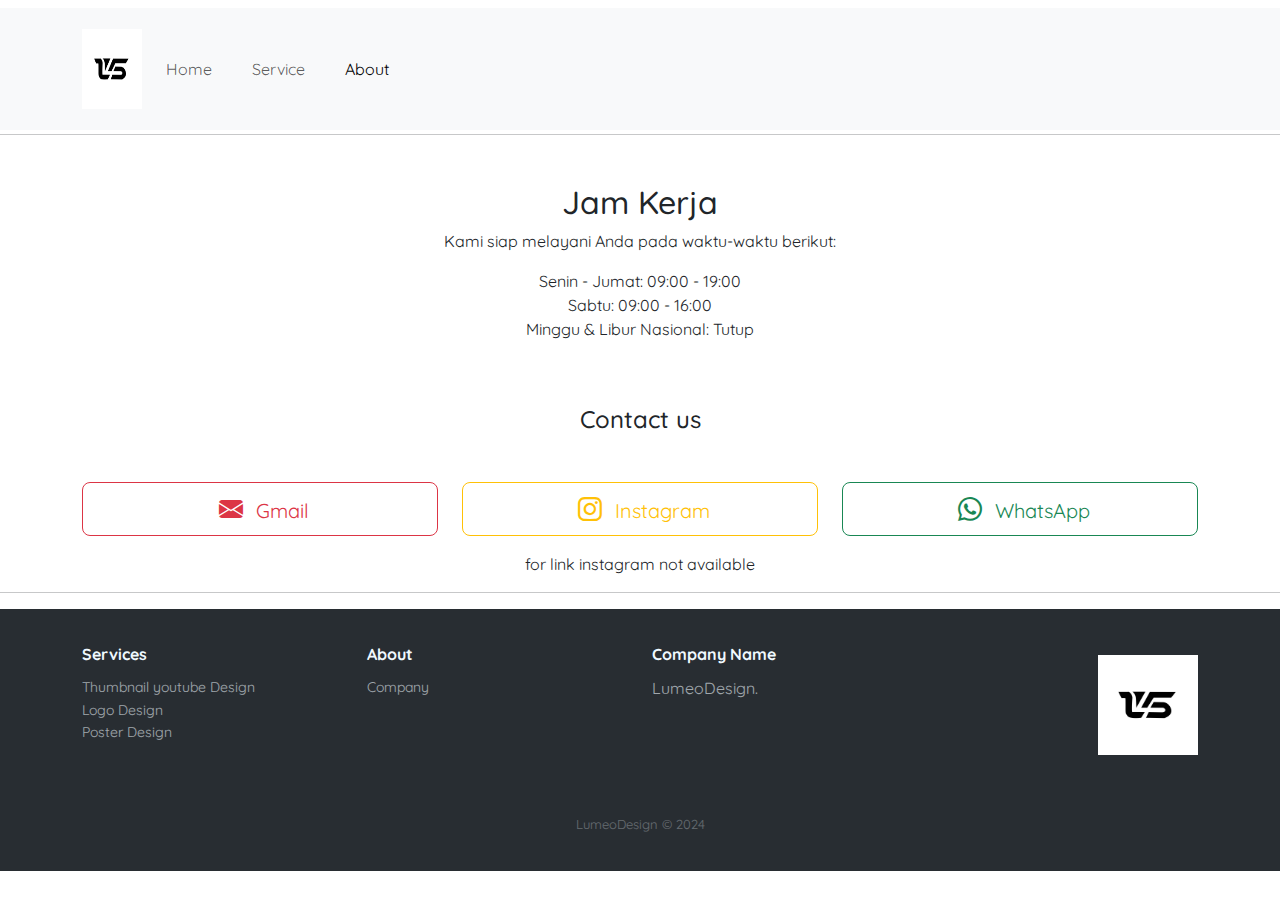
==== about.html @ 26f6c601 "GA4" ====
<!doctype html>
<html lang="en">

<head>
    <!-- Required meta tags -->
    <meta charset="utf-8">
    <meta name="viewport" content="width=device-width, initial-scale=1, shrink-to-fit=no">

    <link rel="preconnect" href="https://fonts.googleapis.com">
    <link rel="preconnect" href="https://fonts.gstatic.com" crossorigin>
    <link href="https://fonts.googleapis.com/css2?family=Quicksand&display=swap" rel="stylesheet">
    <link rel="preconnect" href="https://fonts.googleapis.com">
    <link rel="preconnect" href="https://fonts.gstatic.com" crossorigin>
    <link href="https://fonts.googleapis.com/css2?family=Quicksand:wght@600&display=swap" rel="stylesheet">

    <link rel="stylesheet" href="assets/style/style.css">

    <link href="https://cdn.jsdelivr.net/npm/bootstrap@5.3.0-alpha1/dist/css/bootstrap.min.css" rel="stylesheet">
    <link href="https://cdn.jsdelivr.net/npm/bootstrap-icons/font/bootstrap-icons.css" rel="stylesheet">


    <!-- Bootstrap CSS -->
    <link rel="stylesheet" href="https://cdn.jsdelivr.net/npm/bootstrap@4.5.3/dist/css/bootstrap.min.css"
        integrity="sha384-TX8t27EcRE3e/ihU7zmQxVncDAy5uIKz4rEkgIXeMed4M0jlfIDPvg6uqKI2xXr2" crossorigin="anonymous">

    <title>LumeoDesign</title>
    <meta name="description"
        content="Layanan desain logo profesional untuk bisnis Anda. Kami menyediakan desain logo, poster, dan desain konten lainnya dengan kualitas tinggi.">
    
    <!-- Google tag (gtag.js) -->
    <script async src="https://www.googletagmanager.com/gtag/js?id=G-3RT266G0YP"></script>
    <script>
        window.dataLayer = window.dataLayer || [];
        function gtag() { dataLayer.push(arguments); }
        gtag('js', new Date());

        gtag('config', 'G-3RT266G0YP');
    </script>
</head>

<body>
    <div class="headerer mt-2">
        <nav class="navbar navbar-expand-lg navbar-light bg-light" data-aos="fade-down">
            <div class="container">
                <nav class="navbar navbar-light bg-light">
                    <a class="navbar-brand" href="#">
                        <img src="/assets/images/Logo.jpg" width="30"
                            height="30" class="d-inline-block align-top logo" alt="" loading="lazy">
                    </a>
                </nav>
                <!-- Hamburger button for mobile/tablet -->
                <button class="navbar-toggler" type="button" data-toggle="collapse" data-target="#navbarNav"
                    aria-controls="navbarNav" aria-expanded="false" aria-label="Toggle navigation">
                    <span class="navbar-toggler-icon"></span>
                </button>
                <!-- Menu links (both desktop and mobile) -->
                <div class="collapse navbar-collapse" id="navbarNav">
                    <ul class="navbar-nav ml-auto">
                        <li class="nav-item">
                            <a class="nav-link" href="index.html">Home</a>
                        </li>
                        <li class="nav-item">
                            <a class="nav-link" href="index.html#service">Service</a>
                        </li>
                        <!-- <li class="nav-item">
                            <a class="nav-link" href="#contact">Contact</a>
                        </li> -->
                        <li class="nav-item">
                            <a class="nav-link active" href="about.html">About</a>
                        </li>
                    </ul>
                </div>
            </div>
        </nav>
    </div>
    <hr class="mt-1">


    <div class="container mt-5"></div>
    <div class="row justify-content-center">
        <div class="col-12 col-md-6">
            <div class="working-hours text-center">
                <h2>Jam Kerja</h2>
                <p>Kami siap melayani Anda pada waktu-waktu berikut:</p>
                <ul class="list-unstyled">
                    <li><span class="day">Senin - Jumat:</span> 09:00 - 19:00</li>
                    <li><span class="day">Sabtu:</span> 09:00 - 16:00</li>
                    <li><span class="day">Minggu & Libur Nasional:</span> Tutup</li>
                </ul>
            </div>
        </div>
    </div>

    <div class="container text-center mt-5">
        <div class="row justify-content-center">
            <h4 class="mb-5">Contact us</h4>
            <!-- Gmail Contact -->
            <div class="col-12 col-md-4">
                <a href="mailto:lumeodesign763@gmail.com" class="btn btn-outline-danger btn-lg w-100 mb-3">
                    <i class="bi bi-envelope-fill contact-icon"></i> Gmail
                </a>
            </div>
    
            <!-- Instagram Contact -->
            <div class="col-12 col-md-4">
                <a href="https://instagram.com/akuninstagram" class="btn btn-outline-warning btn-lg w-100 mb-3">
                    <i class="bi bi-instagram contact-icon"></i> Instagram
                </a>
                <span style="text-align: center; margin-top: -3;"> for link instagram not available</span>
            </div>
    
            <!-- WhatsApp Contact -->
            <div class="col-12 col-md-4">
                <a href="https://wa.me/08979424213 " class="btn btn-outline-success btn-lg w-100 mb-3">
                    <i class="bi bi-whatsapp contact-icon"></i> WhatsApp
                </a>
            </div>
        </div>
    </div>
    
    <hr>


    <div class="footer-dark">
        <footer>
            <div class="container">
                <div class="row">
                    <div class="col-sm-6 col-md-3 item">
                        <h3>Services</h3>
                        <ul>
                            <li><a href="#">Thumbnail youtube Design</a></li>
                            <li><a href="#">Logo Design</a></li>
                            <li><a href="#">Poster Design</a></li>
                        </ul>
                    </div>
                    <div class="col-sm-6 col-md-3 item">
                        <h3>About</h3>
                        <ul>
                            <li><a href="about.html">Company</a></li>
                        </ul>
                    </div>
                    <div class="col-md-3 item text">
                        <h3>Company Name</h3>
                        <p>LumeoDesign.</p>
                    </div>
                    <div class="col-md-3 item text logo-container">
                        <!-- Tambahkan logo di sini -->
                        <img src="assets/images/Logo.jpg" alt="LumeoDesign Logo" class="footer-logo">
                    </div>
                </div>
                <p class="copyright">LumeoDesign © 2024</p>
            </div>
        </footer>
    </div>



    <!-- Optional JavaScript; choose one of the two! -->

    <!-- Option 1: jQuery and Bootstrap Bundle (includes Popper) -->
    <script src="https://code.jquery.com/jquery-3.5.1.slim.min.js"
        integrity="sha384-DfXdz2htPH0lsSSs5nCTpuj/zy4C+OGpamoFVy38MVBnE+IbbVYUew+OrCXaRkfj"
        crossorigin="anonymous"></script>
    <script src="https://cdn.jsdelivr.net/npm/bootstrap@4.5.3/dist/js/bootstrap.bundle.min.js"
        integrity="sha384-ho+j7jyWK8fNQe+A12Hb8AhRq26LrZ/JpcUGGOn+Y7RsweNrtN/tE3MoK7ZeZDyx"
        crossorigin="anonymous"></script>

    <!-- Option 2: jQuery, Popper.js, and Bootstrap JS -->
    <!-- <script src="https://code.jquery.com/jquery-3.5.1.slim.min.js" integrity="sha384-DfXdz2htPH0lsSSs5nCTpuj/zy4C+OGpamoFVy38MVBnE+IbbVYUew+OrCXaRkfj" crossorigin="anonymous"></script>
    <script src="https://cdn.jsdelivr.net/npm/popper.js@1.16.1/dist/umd/popper.min.js" integrity="sha384-9/reFTGAW83EW2RDu2S0VKaIzap3H66lZH81PoYlFhbGU+6BZp6G7niu735Sk7lN" crossorigin="anonymous"></script>
    <script src="https://cdn.jsdelivr.net/npm/bootstrap@4.5.3/dist/js/bootstrap.min.js" integrity="sha384-w1Q4orYjBQndcko6MimVbzY0tgp4pWB4lZ7lr30WKz0vr/aWKhXdBNmNb5D92v7s" crossorigin="anonymous"></script> -->
</body>

</html>
---- assets/style/style.css ----
body {
    font-family: "Quicksand", sans-serif  !important;
    font-optical-sizing: auto;
    font-weight: 400;
    font-style: normal;
    margin: 0;
    padding: 0;
}


nav ul {
    gap: 1.5em;
}

.logo {
    width: 3em;
    height: 4em;
}


.hero-section {
    position: relative;
    text-align: center;
    color: white;
}


.hero-text {
    position: absolute;
    top: 50%;
    left: 50%;
    transform: translate(-50%, -50%);
    font-size: 2em;
    font-family: "Quicksand", system-ui;
    font-optical-sizing: auto;
    font-weight: 600;
    font-style: normal;
    color: white;
    text-shadow: 2px 2px 4px rgba(0, 0, 0, 0.7);
}

.hero-image {
    width: 55em;
    height: 12vh;
    border-radius: 2em;
    /* Tinggi default */
    object-fit: cover;
}

.card-img-top {
    height: 200px;
    /* Tinggi default */
    object-fit: cover;
}

@media (max-width: 768px) {
    .hero-text {
        font-size: 1em;
    }
    .hero-image {
        height: 300px;
        /* Tinggi untuk layar kecil */
    }

    .card-img-top {
        height: 150px;
        /* Tinggi untuk layar kecil */
    }
}

@media (max-width: 576px) {
    .hero-text {
        font-size: 1em;
    }
    .hero-image {
        height: 200px;
        /* Tinggi untuk layar ekstra kecil */
    }

    .card-img-top {
        height: 120px;
        /* Tinggi untuk layar ekstra kecil */
    }
}

.page-content {
    margin-left: 2rem;
    margin-right: 2rem;
}

.card {
    height: 100%;
}


.how-it-works {
    padding: 60px 0;
    /* Menambahkan padding atas dan bawah */
}

.how-it-works h2 {
    font-size: 2.5rem;
    font-weight: 700;
    margin-bottom: 40px;
    text-align: center;
    color: #333;
}

.work-step {
    text-align: center;
    /* Menyelaraskan teks di tengah */
    margin-bottom: 30px;
    /* Jarak antar langkah */
}

.work-step h3 {
    margin-bottom: 10px;
    /* Jarak antara judul dan deskripsi */
}

.work-step p {
    font-size: 1rem;
    color: #666;
}

.work-step i {
    font-size: 40px;
    /* Ukuran ikon */
    margin-bottom: 15px;
    /* Jarak antara ikon dan judul */
}

.contact-icon {
    font-size: 1.5rem;
    /* Ukuran ikon lebih besar */
    margin: 0.5rem;
}



.footer-dark {
    padding: 36px ;
    color: #f0f9ff;
    background-color: #282d32;
}

.footer-dark h3 {
    margin-top: 0;
    margin-bottom: 12px;
    font-weight: bold;
    font-size: 16px;
}

.footer-dark ul {
    padding: 0;
    list-style: none;
    line-height: 1.6;
    font-size: 14px;
    margin-bottom: 0;
}

.footer-dark ul a {
    color: inherit;
    text-decoration: none;
    opacity: 0.6;
}

.footer-dark ul a:hover {
    opacity: 0.8;
}

@media (max-width:767px) {
    .footer-dark .item:not(.social) {
        text-align: center;
        padding-bottom: 20px;
    }
}

.footer-dark .item.text {
    margin-bottom: 36px;
}

@media (max-width:767px) {
    .footer-dark .item.text {
        margin-bottom: 0;
    }
}

.footer-dark .item.text p {
    opacity: 0.6;
    margin-bottom: 0;
}

.footer-dark .item.social {
    text-align: center;
}

@media (max-width:991px) {
    .footer-dark .item.social {
        text-align: center;
        margin-top: 20px;
    }
}

.footer-dark .item.social>a {
    font-size: 20px;
    width: 36px;
    height: 36px;
    line-height: 36px;
    display: inline-block;
    text-align: center;
    border-radius: 50%;
    box-shadow: 0 0 0 1px rgba(255, 255, 255, 0.4);
    margin: 0 8px;
    color: #fff;
    opacity: 0.75;
}

.footer-dark .item.social>a:hover {
    opacity: 0.9;
}

.footer-dark .copyright {
    text-align: center;
    padding-top: 24px;
    opacity: 0.3;
    font-size: 13px;
    margin-bottom: 0;
}

.footer-dark .logo-container {
    text-align: right;
    /* Mengatur teks logo ke kanan */
}

.footer-dark .footer-logo {
    max-width: 100px;
    /* Ukuran maksimum logo */
    height: auto;
    /* Agar proporsional */
    margin-top: 10px;
    /* Jarak atas dari teks di atas */
}
/* https: //epicbootstrap.com/snippets/footer-dark */
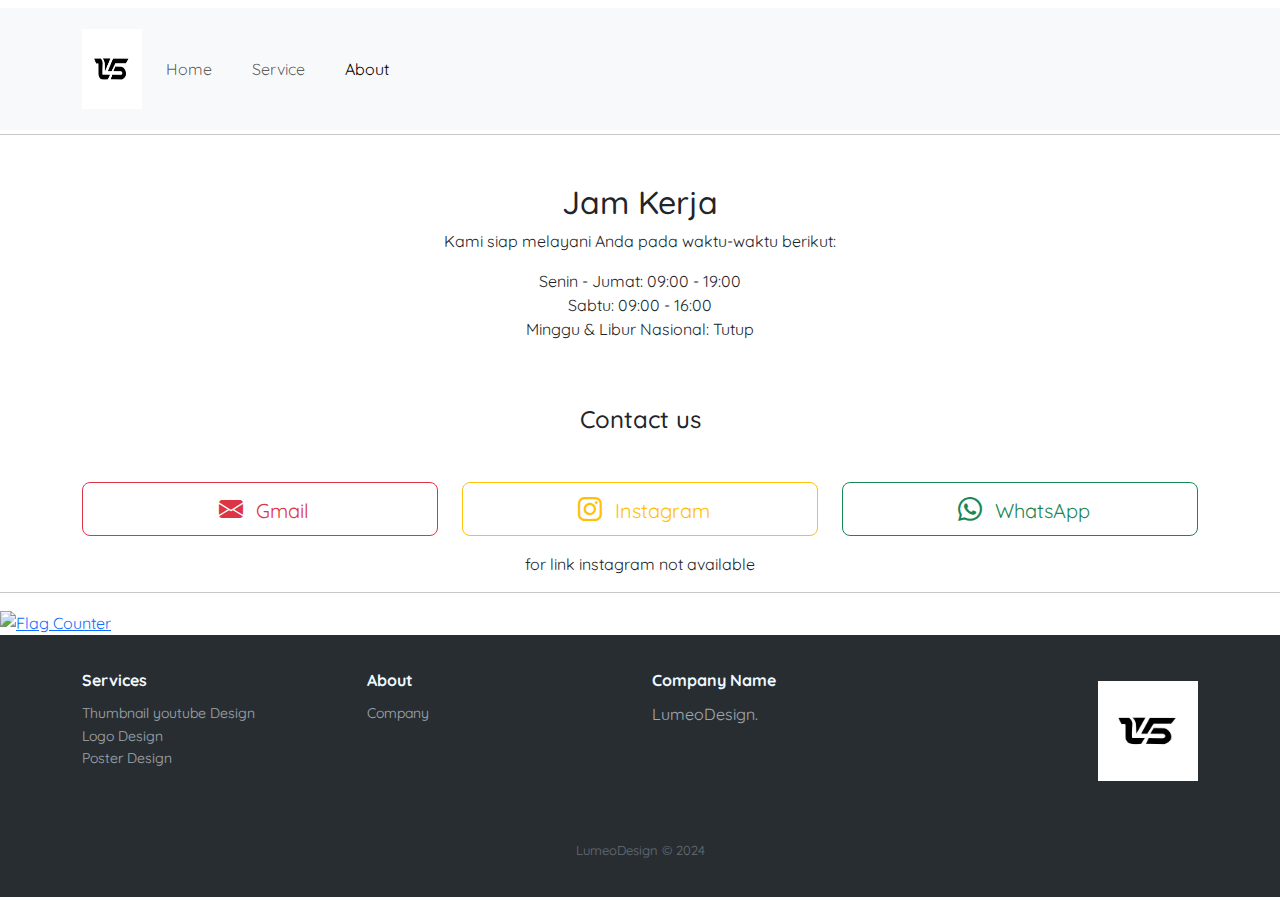
==== commit f6ed012f: "Flagcounterr" ====
--- a/about.html
+++ b/about.html
@@ -26,9 +26,10 @@
     <title>LumeoDesign</title>
     <meta name="description"
         content="Layanan desain logo profesional untuk bisnis Anda. Kami menyediakan desain logo, poster, dan desain konten lainnya dengan kualitas tinggi.">
-    
+
+</head>
     <!-- Google tag (gtag.js) -->
-    <script async src="https://www.googletagmanager.com/gtag/js?id=G-3RT266G0YP"></script>
+    <script async src="https://www.googletagmanager.com/gtag/js?id=GG-3RT266G0YP"></script>
     <script>
         window.dataLayer = window.dataLayer || [];
         function gtag() { dataLayer.push(arguments); }
@@ -36,8 +37,6 @@
 
         gtag('config', 'G-3RT266G0YP');
     </script>
-</head>
-
 <body>
     <div class="headerer mt-2">
         <nav class="navbar navbar-expand-lg navbar-light bg-light" data-aos="fade-down">
@@ -119,7 +118,9 @@
     </div>
     
     <hr>
-
+    <a href="https://info.flagcounter.com/avM8"><img
+            src="https://s05.flagcounter.com/count2/avM8/bg_FFFFFF/txt_000000/border_CCCCCC/columns_2/maxflags_2/viewers_104/labels_0/pageviews_0/flags_0/percent_0/"
+            alt="Flag Counter" border="0"></a>
 
     <div class="footer-dark">
         <footer>
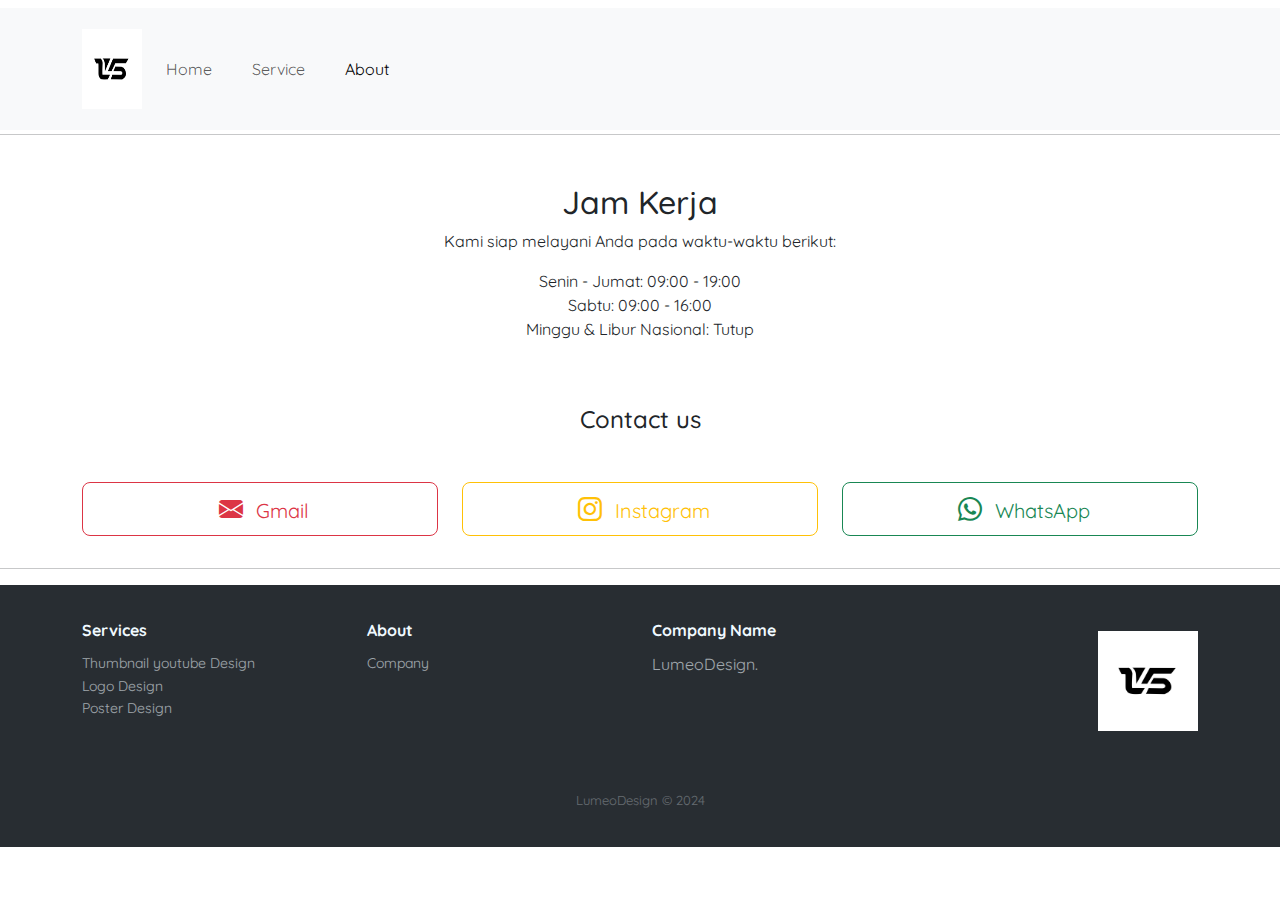
==== commit cda9e2e0: "hampir sempurna" ====
--- a/about.html
+++ b/about.html
@@ -28,15 +28,15 @@
         content="Layanan desain logo profesional untuk bisnis Anda. Kami menyediakan desain logo, poster, dan desain konten lainnya dengan kualitas tinggi.">
 
 </head>
-    <!-- Google tag (gtag.js) -->
-    <script async src="https://www.googletagmanager.com/gtag/js?id=GG-3RT266G0YP"></script>
-    <script>
-        window.dataLayer = window.dataLayer || [];
-        function gtag() { dataLayer.push(arguments); }
-        gtag('js', new Date());
+<!-- Google tag (gtag.js) -->
+<script async src="https://www.googletagmanager.com/gtag/js?id=G-R3V5YT434T"></script>
+<script>
+    window.dataLayer = window.dataLayer || [];
+    function gtag() { dataLayer.push(arguments); }
+    gtag('js', new Date());
 
-        gtag('config', 'G-3RT266G0YP');
-    </script>
+    gtag('config', 'G-R3V5YT434T');
+</script>
 <body>
     <div class="headerer mt-2">
         <nav class="navbar navbar-expand-lg navbar-light bg-light" data-aos="fade-down">
@@ -95,22 +95,23 @@
             <h4 class="mb-5">Contact us</h4>
             <!-- Gmail Contact -->
             <div class="col-12 col-md-4">
-                <a href="mailto:lumeodesign763@gmail.com" class="btn btn-outline-danger btn-lg w-100 mb-3">
+                <a href="https://mail.google.com/mail/?view=cm&fs=1&to=lumeodesign763@gmail.com" target="_blank"
+                    class="btn btn-outline-danger btn-lg w-100 mb-3">
                     <i class="bi bi-envelope-fill contact-icon"></i> Gmail
                 </a>
             </div>
+
     
             <!-- Instagram Contact -->
             <div class="col-12 col-md-4">
-                <a href="https://instagram.com/akuninstagram" class="btn btn-outline-warning btn-lg w-100 mb-3">
+                <a href="https://www.instagram.com/lumeodesign_1" class="btn btn-outline-warning btn-lg w-100 mb-3">
                     <i class="bi bi-instagram contact-icon"></i> Instagram
                 </a>
-                <span style="text-align: center; margin-top: -3;"> for link instagram not available</span>
             </div>
     
             <!-- WhatsApp Contact -->
             <div class="col-12 col-md-4">
-                <a href="https://wa.me/08979424213 " class="btn btn-outline-success btn-lg w-100 mb-3">
+                <a href="https://wa.me/qr/HWHBFNF2HREJO1" class="btn btn-outline-success btn-lg w-100 mb-3">
                     <i class="bi bi-whatsapp contact-icon"></i> WhatsApp
                 </a>
             </div>
@@ -118,9 +119,6 @@
     </div>
     
     <hr>
-    <a href="https://info.flagcounter.com/avM8"><img
-            src="https://s05.flagcounter.com/count2/avM8/bg_FFFFFF/txt_000000/border_CCCCCC/columns_2/maxflags_2/viewers_104/labels_0/pageviews_0/flags_0/percent_0/"
-            alt="Flag Counter" border="0"></a>
 
     <div class="footer-dark">
         <footer>
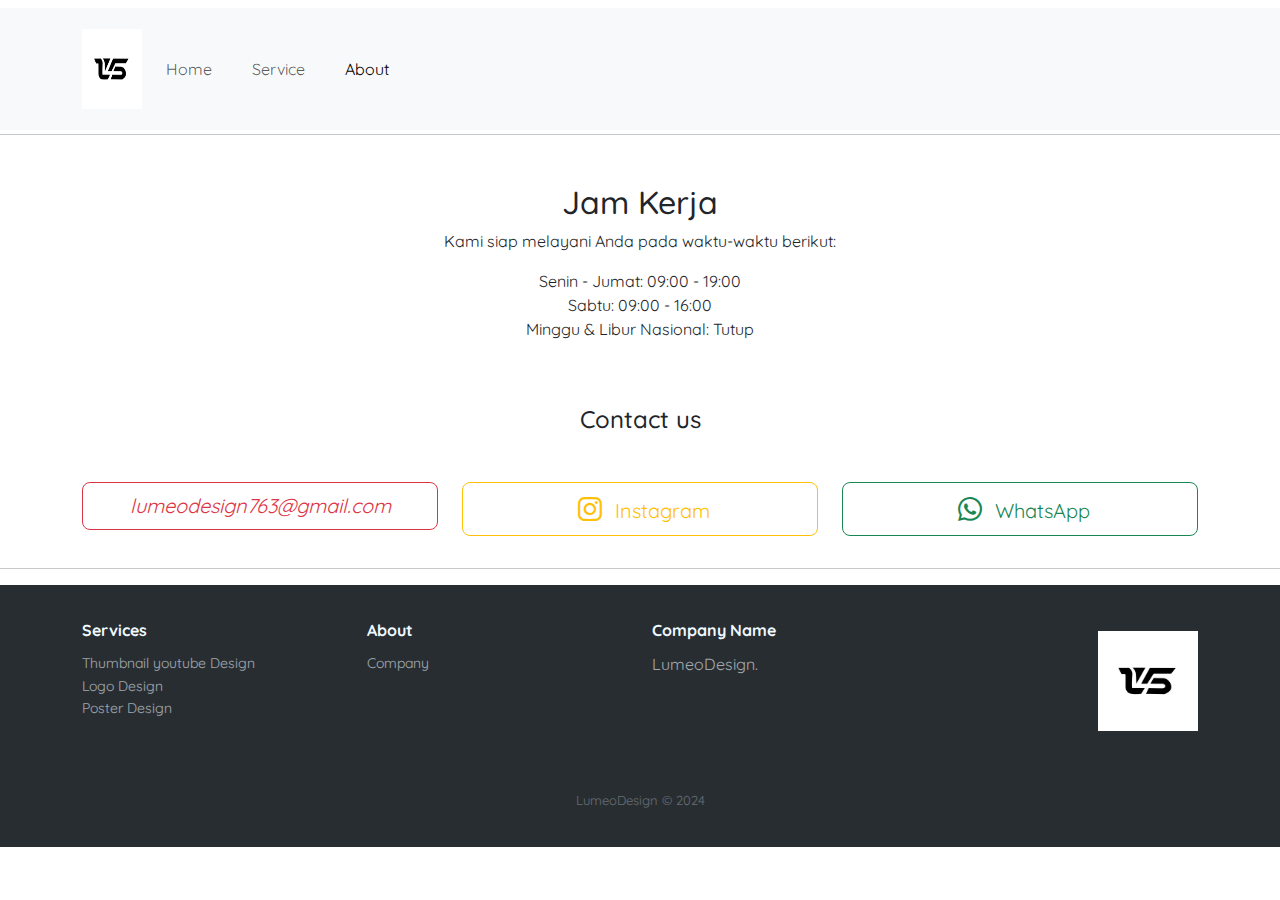
==== commit 77236251: "hampir sempurnaaaa" ====
--- a/about.html
+++ b/about.html
@@ -95,10 +95,9 @@
             <h4 class="mb-5">Contact us</h4>
             <!-- Gmail Contact -->
             <div class="col-12 col-md-4">
-                <a href="https://mail.google.com/mail/?view=cm&fs=1&to=lumeodesign763@gmail.com" target="_blank"
-                    class="btn btn-outline-danger btn-lg w-100 mb-3">
-                    <i class="bi bi-envelope-fill contact-icon"></i> Gmail
-                </a>
+                <div class="btn btn-outline-danger btn-lg w-100 mb-3">
+                    <i>lumeodesign763@gmail.com</i>
+                </div>
             </div>
 
     
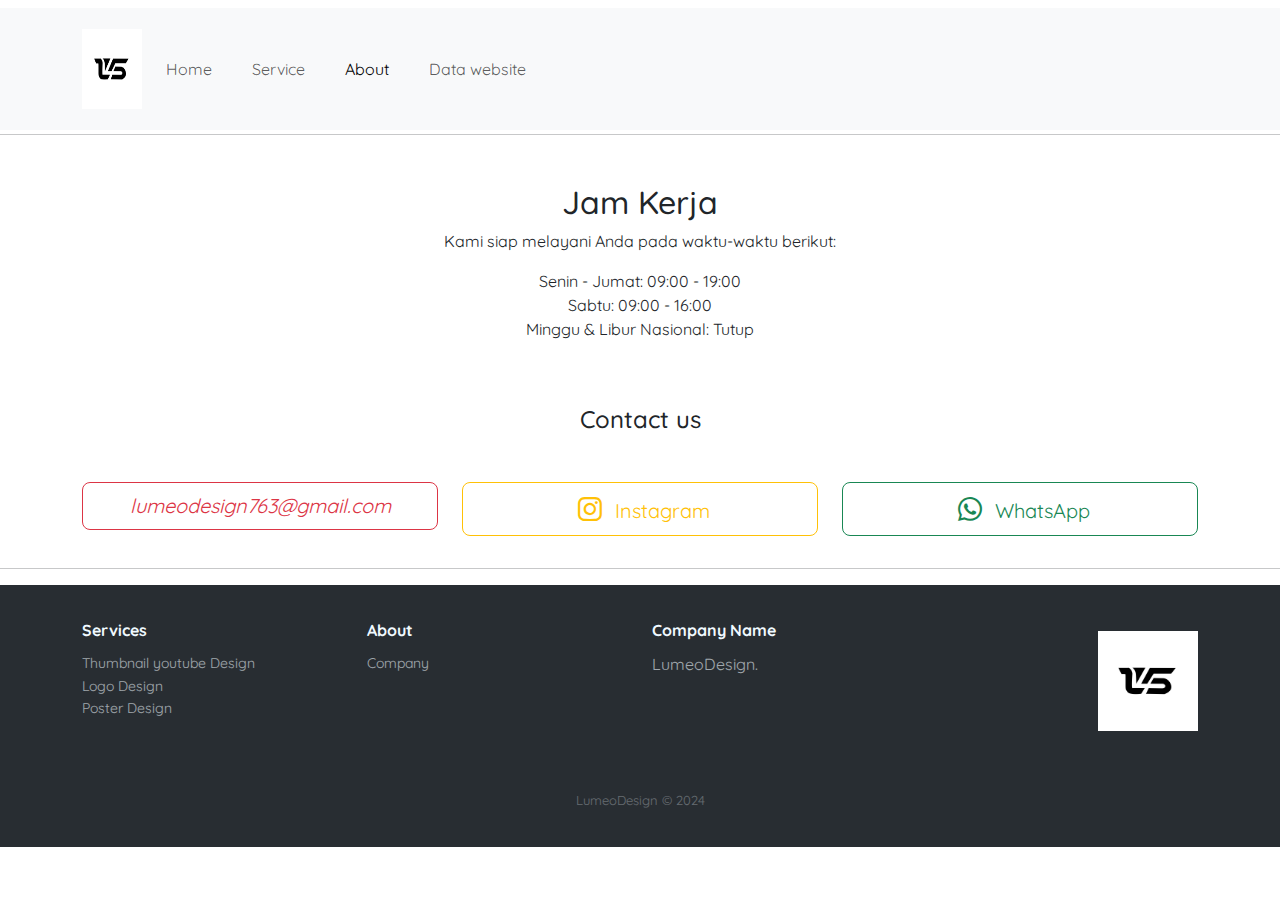
==== commit 35231629: "coba" ====
--- a/about.html
+++ b/about.html
@@ -67,6 +67,9 @@
                         <li class="nav-item">
                             <a class="nav-link active" href="about.html">About</a>
                         </li>
+                        <li class="nav-item">
+                            <a class="nav-link" href="Dataweb.html">Data website</a>
+                        </li>
                     </ul>
                 </div>
             </div>
@@ -126,9 +129,9 @@
                     <div class="col-sm-6 col-md-3 item">
                         <h3>Services</h3>
                         <ul>
-                            <li><a href="#">Thumbnail youtube Design</a></li>
-                            <li><a href="#">Logo Design</a></li>
-                            <li><a href="#">Poster Design</a></li>
+                            <li><a href="">Thumbnail youtube Design</a></li>
+                            <li><a href="">Logo Design</a></li>
+                            <li><a href="">Poster Design</a></li>
                         </ul>
                     </div>
                     <div class="col-sm-6 col-md-3 item">
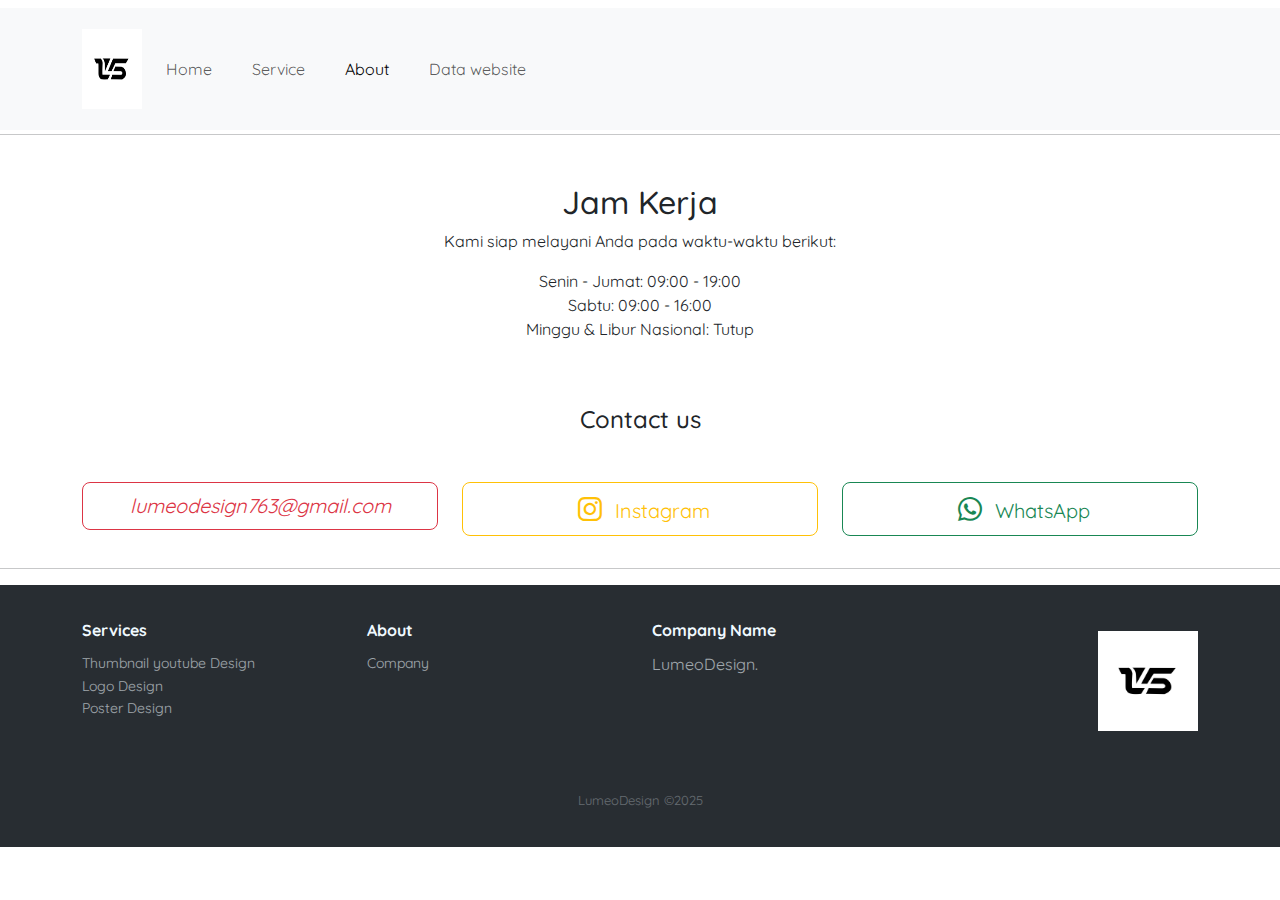
==== commit 6b4c6246: "ganti tahun" ====
--- a/about.html
+++ b/about.html
@@ -149,7 +149,7 @@
                         <img src="assets/images/Logo.jpg" alt="LumeoDesign Logo" class="footer-logo">
                     </div>
                 </div>
-                <p class="copyright">LumeoDesign © 2024</p>
+                <p class="copyright">LumeoDesign ©2025</p>
             </div>
         </footer>
     </div>
--- a/assets/style/style.css
+++ b/assets/style/style.css
@@ -136,6 +136,27 @@
     margin: 0.5rem;
 }
 
+.btn {
+    display: flex;
+    align-items: center;
+    justify-content: center;
+    padding: 10px 20px;
+    font-size: 1.25rem;
+    border: 1px solid;
+    /* Warna garis */
+    border-radius: 0.5rem;
+    /* Sudut kotak */
+    cursor: default;
+    /* Nonaktifkan pointer tangan */
+}
+
+.btn-outline-danger {
+    color: #dc3545;
+    /* Warna teks */
+    border-color: #dc3545;
+    /* Warna garis */
+    background-color: transparent;
+}
 
 
 .footer-dark {
@@ -241,4 +262,33 @@
     margin-top: 10px;
     /* Jarak atas dari teks di atas */
 }
-/* https: //epicbootstrap.com/snippets/footer-dark */+/* https: //epicbootstrap.com/snippets/footer-dark */
+
+
+.visitor-counter-container {
+    text-align: center;
+    margin: 20px auto;
+    /* Memberikan jarak dari elemen lainnya */
+    background-color: #f8f9fa;
+    /* Warna latar belakang */
+    padding: 15px;
+    border-radius: 8px;
+    /* Membuat sudut melengkung */
+    box-shadow: 0 4px 8px rgba(0, 0, 0, 0.1);
+    /* Memberikan efek bayangan */
+    width: fit-content;
+}
+
+.visitor-counter-container img {
+    display: block;
+    margin: 0 auto;
+    /* Membuat gambar counter berada di tengah */
+}
+
+.counter-label {
+    margin-top: 10px;
+    font-size: 14px;
+    color: #333;
+    font-family: 'Quicksand', sans-serif;
+    /* Menyesuaikan font dengan tema halaman */
+}